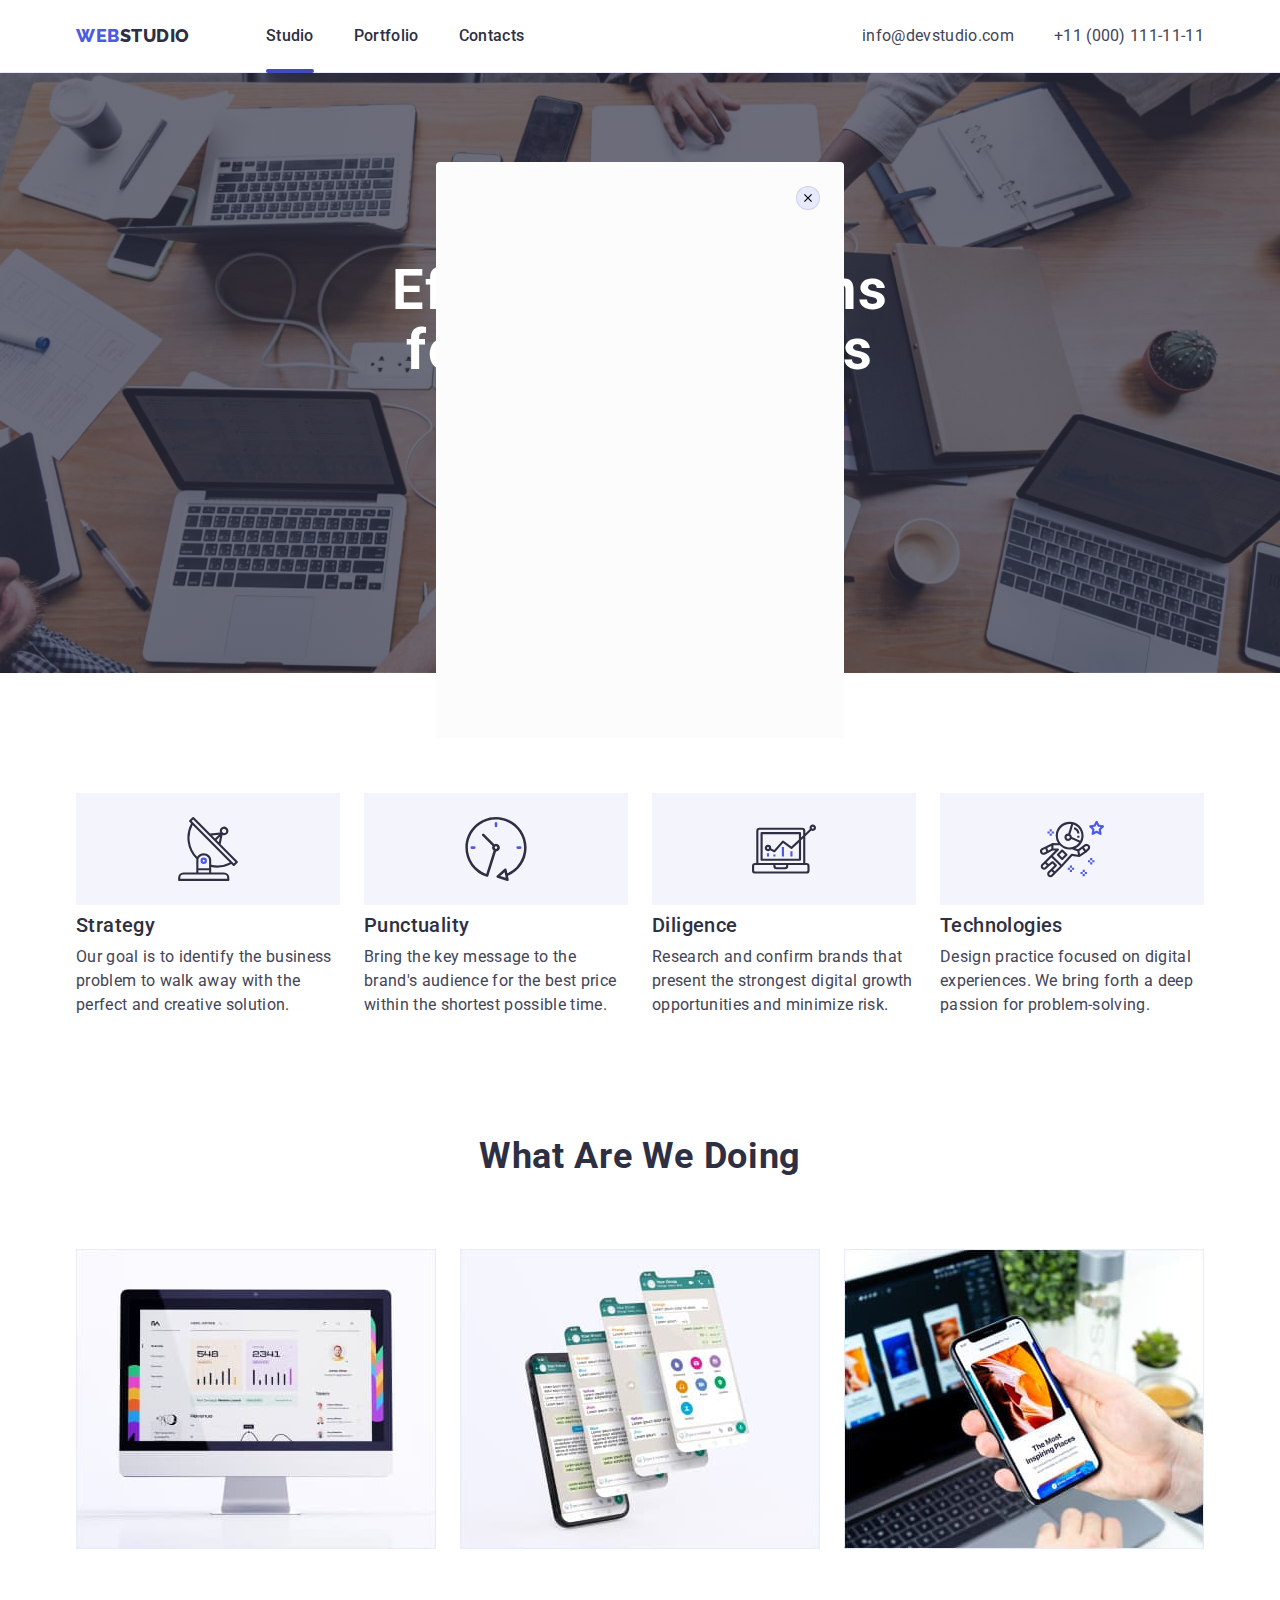
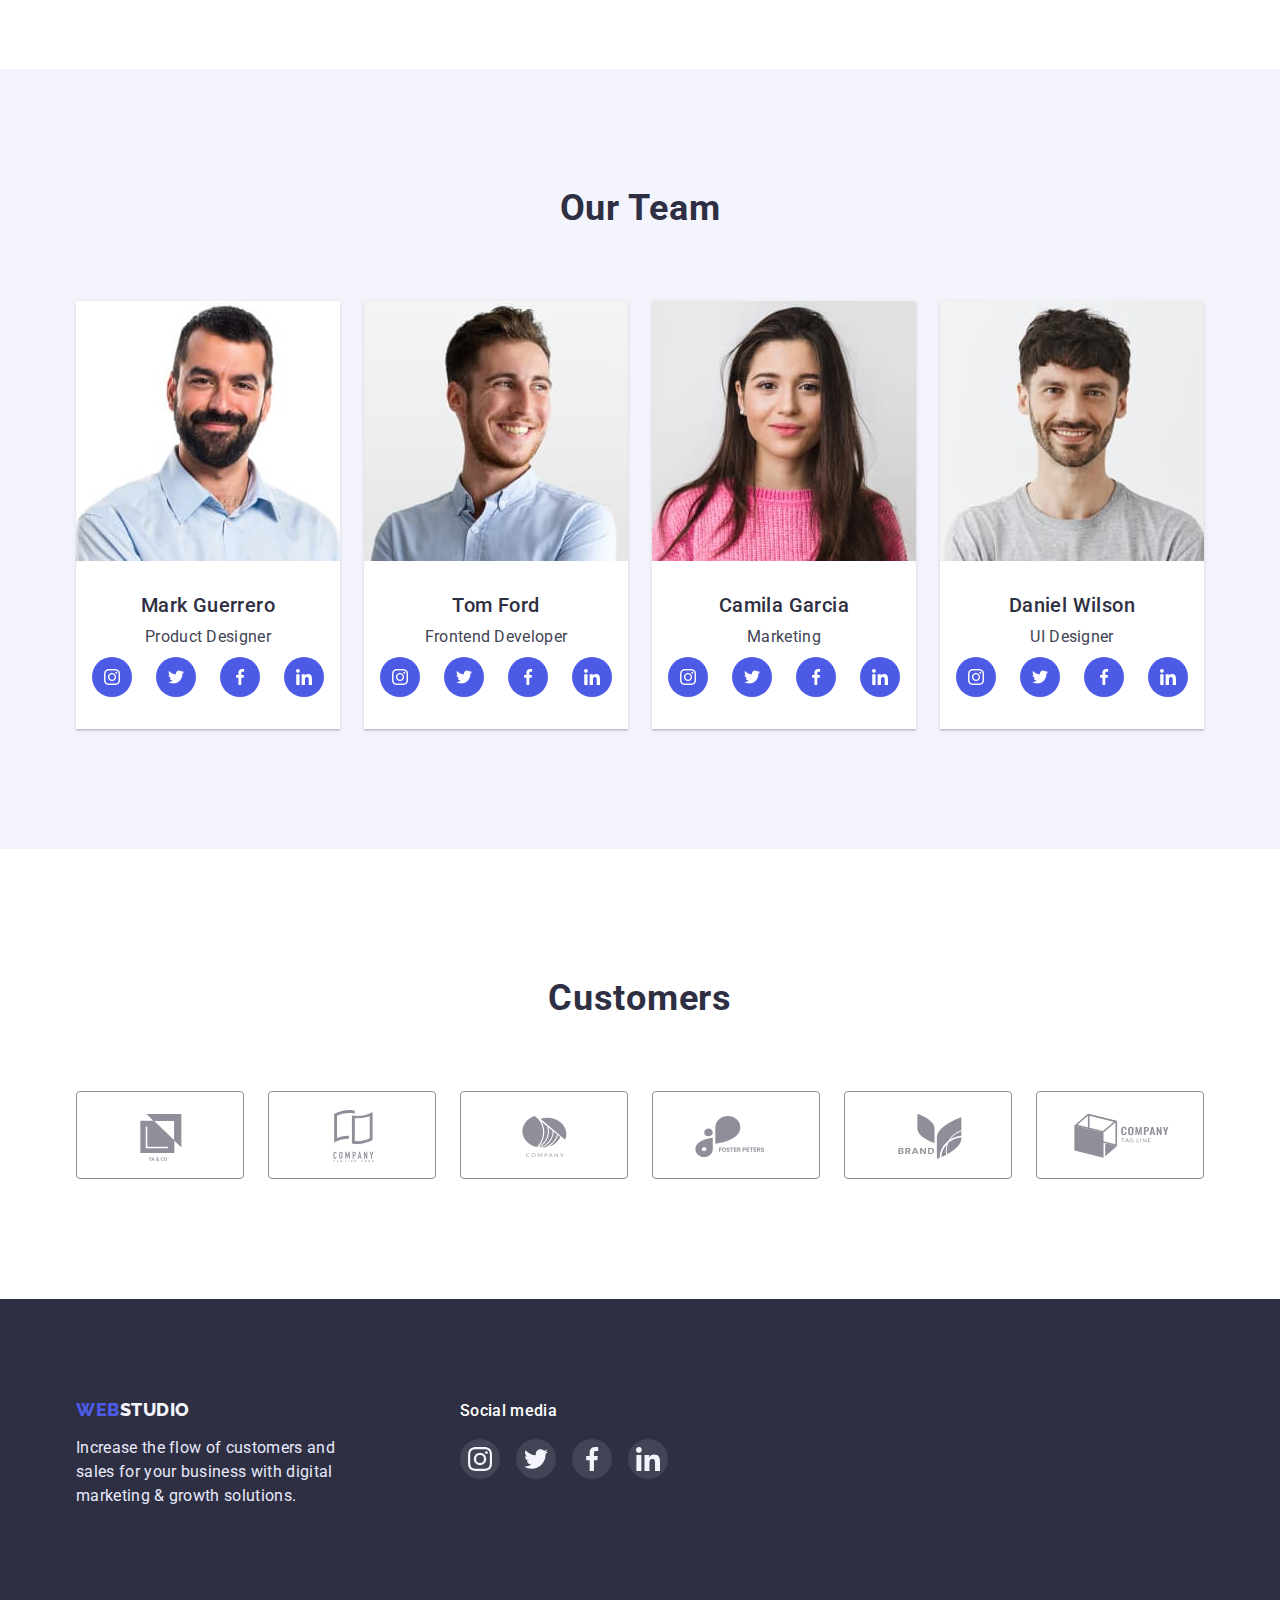
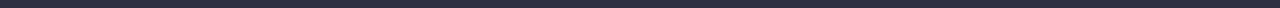
==== index.html @ 7c92a8bc "prueba" ====
<!DOCTYPE html>
<html lang="en">
  <head>
    <meta charset="UTF-8" />
    <meta http-equiv="X-UA-Compatible" content="IE=edge" />
    <meta name="viewport" content="width=device-width, initial-scale=1.0" />
    <title>Web Studio</title>
    <link rel="preconnect" href="https://fonts.googleapis.com" />
    <link rel="preconnect" href="https://fonts.gstatic.com" crossorigin />
    <link
      href="https://fonts.googleapis.com/css2?family=Raleway:wght@800&family=Roboto:wght@400;500;700;900&display=swap"
      rel="stylesheet"
    />
    <link
      rel="stylesheet"
      href="https://cdn.jsdelivr.net/npm/modern-normalize@1.1.0/modern-normalize.min.css"
    />
    <link rel="stylesheet" href="./css/styles.css" />
  </head>
  <body>
    <!--  HEADER -->
    <header class="page-header">
      <div class="container page-header-container">
        <nav class="navigation">
          <a class="logo link" href="./index.html"
            >Web <span class="accent-logo-header">Studio</span>
          </a>
          <ul class="header-list list">
            <li class="header-item">
              <a class="header-link linea-header link" href="./index.html"
                >Studio</a
              >
            </li>
            <li class="header-item">
              <a class="header-link link" href="./portfolio.html">Portfolio</a>
            </li>
            <li class="header-item">
              <a class="header-link link" href="">Contacts</a>
            </li>
          </ul>
        </nav>
        <address class="contacts contact-nav">
          <ul class="header-list list">
            <li>
              <a
                class="contact-phone-number link"
                href="mailto:info@devstudio.com"
                >info@devstudio.com</a
              >
            </li>
            <li>
              <a class="contact-phone-number link" href="tel:+110001111111"
                >+11 (000) 111-11-11</a
              >
            </li>
          </ul>
        </address>
      </div>
    </header>
    <!-- HEDER -->
    <main>
      <!-- SECTION - 1 -->
      <section class="section-hero">
        <div class="container hero-container">
          <h1 class="hero-title">Effective Solutions for Your Business</h1>
          <button data-modal-open class="btn" type="button">
            Order Service
          </button>
        </div>
      </section>
      <!-- SECTION - 1 -->
      <!-- SECTION - 2 -->
      <section class="section-preference">
        <div class="container">
          <h2 class="section-headings" hidden>Work</h2>
          <ul class="list preference-list">
            <li class="preference-cards">
              <a class="preference-icon" href>
                <svg class="preference-list-icon" width="64" height="64">
                  <use href="./images/sprite_svg.svg#icon-antenna"></use>
                </svg>
              </a>
              <h3 class="section-subheadings">Strategy</h3>
              <p class="section-description">
                Our goal is to identify the business problem to walk away with
                the perfect and creative solution.
              </p>
            </li>
            <li class="preference-cards">
              <a class="preference-icon" href>
                <svg class="preference-list-icon" width="64" height="64">
                  <use href="./images/sprite_svg.svg#icon-clock"></use>
                </svg>
              </a>
              <h3 class="section-subheadings">Punctuality</h3>
              <p class="section-description">
                Bring the key message to the brand's audience for the best price
                within the shortest possible time.
              </p>
            </li>
            <li class="preference-cards">
              <a class="preference-icon" href>
                <svg class="preference-list-icon" width="64" height="64">
                  <use href="./images/sprite_svg.svg#icon-diagram"></use>
                </svg>
              </a>
              <h3 class="section-subheadings">Diligence</h3>
              <p class="section-description">
                Research and confirm brands that present the strongest digital
                growth opportunities and minimize risk.
              </p>
            </li>
            <li class="preference-cards">
              <a class="preference-icon" href>
                <svg class="preference-list-icon" width="64" height="64">
                  <use href="./images/sprite_svg.svg#icon-astronaut"></use>
                </svg>
              </a>
              <h3 class="section-subheadings">Technologies</h3>
              <p class="section-description">
                Design practice focused on digital experiences. We bring forth a
                deep passion for problem-solving.
              </p>
            </li>
          </ul>
        </div>
      </section>
      <!-- SECTION - 2 -->
      <!-- SECTION - 3 -->
      <section class="section-doing container-processing">
        <div class="container">
          <h2 class="section-headings">What are we doing</h2>
          <ul class="list processing-list">
            <li class="processing-cards">
              <img
                style="border: 1px black"
                src="./images/our_work/img-1.jpg"
                alt="Revenue"
                width="360"
                height="300"
              />
            </li>
            <li class="processing-cards">
              <img
                style="border: 1px black"
                src="./images/our_work/img-2.jpg"
                alt="Communication"
                width="360"
                height="300"
              />
            </li>
            <li class="processing-cards">
              <img
                style="border: 1px black"
                src="./images/our_work/img-3.jpg"
                alt="The Most Inspiring Places"
                width="360"
                height="300"
              />
            </li>
          </ul>
        </div>
      </section>
      <!-- SECTION - 3 -->
      <!-- SECTION - 4 -->
      <section class="section-team">
        <div class="container container-team">
          <h2 class="section-headings">Our Team</h2>
          <ul class="list team-list">
            <li class="team-cards">
              <img
                style="border: 1px black"
                src="./images/our_team/img.jpg"
                alt="Mark Guerrero"
                width="264"
                height="260"
              />
              <div class="team-content">
                <h3 class="section-subheadings">Mark Guerrero</h3>
                <p class="section-description">Product Designer</p>
                <ul class="social-list list">
                  <li class="social-list-item">
                    <a href="" class="social-list-link">
                      <svg class="social-list-icon" width="16" height="16">
                        <use
                          href="./images/sprite_svg.svg#icon-instagram"
                        ></use>
                      </svg>
                    </a>
                  </li>
                  <li class="social-list-item">
                    <a href="" class="social-list-link">
                      <svg class="social-list-icon" width="16" height="16">
                        <use href="./images/sprite_svg.svg#icon-twitter"></use>
                      </svg>
                    </a>
                  </li>
                  <li class="social-list-item">
                    <a href="" class="social-list-link">
                      <svg class="social-list-icon" width="16" height="16">
                        <use href="./images/sprite_svg.svg#icon-facebook"></use>
                      </svg>
                    </a>
                  </li>
                  <li class="social-list-item">
                    <a href="" class="social-list-link">
                      <svg class="social-list-icon" width="16" height="16">
                        <use href="./images/sprite_svg.svg#icon-linkedin"></use>
                      </svg>
                    </a>
                  </li>
                </ul>
              </div>
            </li>
            <li class="team-cards">
              <img
                style="border: 1px black"
                src="./images/our_team/img(1).jpg"
                alt="Tom Ford"
                width="264"
                height="260"
              />
              <div class="team-content">
                <h3 class="section-subheadings">Tom Ford</h3>
                <p class="section-description">Frontend Developer</p>
                <ul class="social-list list">
                  <li class="social-list-item">
                    <a href="" class="social-list-link">
                      <svg class="social-list-icon" width="16" height="16">
                        <use
                          href="./images/sprite_svg.svg#icon-instagram"
                        ></use>
                      </svg>
                    </a>
                  </li>
                  <li class="social-list-item">
                    <a href="" class="social-list-link">
                      <svg class="social-list-icon" width="16" height="16">
                        <use href="./images/sprite_svg.svg#icon-twitter"></use>
                      </svg>
                    </a>
                  </li>
                  <li class="social-list-item">
                    <a href="" class="social-list-link">
                      <svg class="social-list-icon" width="16" height="16">
                        <use href="./images/sprite_svg.svg#icon-facebook"></use>
                      </svg>
                    </a>
                  </li>
                  <li class="social-list-item">
                    <a href="" class="social-list-link">
                      <svg class="social-list-icon" width="16" height="16">
                        <use href="./images/sprite_svg.svg#icon-linkedin"></use>
                      </svg>
                    </a>
                  </li>
                </ul>
              </div>
            </li>
            <li class="team-cards">
              <img
                style="border: 1px black"
                src="./images/our_team/img(2).jpg"
                alt="Camila Garcia"
                width="264"
                height="260"
              />
              <div class="team-content">
                <h3 class="section-subheadings">Camila Garcia</h3>
                <p class="section-description">Marketing</p>
                <ul class="social-list list">
                  <li class="social-list-item">
                    <a href="" class="social-list-link">
                      <svg class="social-list-icon" width="16" height="16">
                        <use
                          href="./images/sprite_svg.svg#icon-instagram"
                        ></use>
                      </svg>
                    </a>
                  </li>
                  <li class="social-list-item">
                    <a href="" class="social-list-link">
                      <svg class="social-list-icon" width="16" height="16">
                        <use href="./images/sprite_svg.svg#icon-twitter"></use>
                      </svg>
                    </a>
                  </li>
                  <li class="social-list-item">
                    <a href="" class="social-list-link">
                      <svg class="social-list-icon" width="16" height="16">
                        <use href="./images/sprite_svg.svg#icon-facebook"></use>
                      </svg>
                    </a>
                  </li>
                  <li class="social-list-item">
                    <a href="" class="social-list-link">
                      <svg class="social-list-icon" width="16" height="16">
                        <use href="./images/sprite_svg.svg#icon-linkedin"></use>
                      </svg>
                    </a>
                  </li>
                </ul>
              </div>
            </li>
            <li class="team-cards">
              <img
                style="border: 1px black"
                src="./images/our_team/img(3).jpg"
                alt="Daniel Wilson"
                width="264"
                height="260"
              />
              <div class="team-content">
                <h3 class="section-subheadings">Daniel Wilson</h3>
                <p class="section-description">UI Designer</p>
                <ul class="social-list list">
                  <li class="social-list-item">
                    <a href="" class="social-list-link">
                      <svg class="social-list-icon" width="16" height="16">
                        <use
                          href="./images/sprite_svg.svg#icon-instagram"
                        ></use>
                      </svg>
                    </a>
                  </li>
                  <li class="social-list-item">
                    <a href="" class="social-list-link">
                      <svg class="social-list-icon" width="16" height="16">
                        <use href="./images/sprite_svg.svg#icon-twitter"></use>
                      </svg>
                    </a>
                  </li>
                  <li class="social-list-item">
                    <a href="" class="social-list-link">
                      <svg class="social-list-icon" width="16" height="16">
                        <use href="./images/sprite_svg.svg#icon-facebook"></use>
                      </svg>
                    </a>
                  </li>
                  <li class="social-list-item">
                    <a href="" class="social-list-link">
                      <svg class="social-list-icon" width="16" height="16">
                        <use href="./images/sprite_svg.svg#icon-linkedin"></use>
                      </svg>
                    </a>
                  </li>
                </ul>
              </div>
            </li>
          </ul>
        </div>
      </section>
      <!-- SECTION - 4 -->
      <!-- SECTION - 5 -->
      <section class="section-customers">
        <div class="container">
          <h2 class="section-headings">Customers</h2>
          <ul class="customers-list list">
            <li class="customers-item">
              <a href="" class="customers-link link">
                <svg class="customers-list-icon" width="104" height="56">
                  <use href="./images/sprite_svg.svg#icon-company_1"></use>
                </svg>
              </a>
            </li>
            <li class="customers-item">
              <a href="" class="customers-link link">
                <svg class="customers-list-icon" width="104" height="56">
                  <use href="./images/sprite_svg.svg#icon-company_2"></use>
                </svg>
              </a>
            </li>
            <li class="customers-item">
              <a href="" class="customers-link link">
                <svg class="customers-list-icon" width="104" height="56">
                  <use href="./images/sprite_svg.svg#icon-company_3"></use>
                </svg>
              </a>
            </li>
            <li class="customers-item">
              <a href="" class="customers-link link">
                <svg class="customers-list-icon" width="104" height="56">
                  <use href="./images/sprite_svg.svg#icon-company_4"></use>
                </svg>
              </a>
            </li>
            <li class="customers-item">
              <a href="" class="customers-link link">
                <svg class="customers-list-icon" width="104" height="56">
                  <use href="./images/sprite_svg.svg#icon-company_5"></use>
                </svg>
              </a>
            </li>
            <li class="customers-item">
              <a href="" class="customers-link link">
                <svg class="customers-list-icon" width="104" height="56">
                  <use href="./images/sprite_svg.svg#icon-company_6"></use>
                </svg>
              </a>
            </li>
          </ul>
        </div>
      </section>
      <!-- /SECTION - 5 -->
    </main>
    <!-- FOOTER -->
    <footer class="footer-page">
      <div class="container footer-container">
        <div class="footer">
          <a class="logo-footer logo link" href="./index.html"
            >Web <span class="accent-logo-footer">Studio</span>
          </a>
          <p class="footer-description">
            Increase the flow of customers and sales for your business with
            digital marketing & growth solutions.
          </p>
        </div>
        <section class="social-footer">
          <h3 class="social-media-heading">Social media</h3>
          <ul class="media-list list">
            <li class="media-list-item">
              <a href="" class="media-list-link">
                <svg class="media-list-icon" width="24" height="24">
                  <use href="./images/sprite_svg.svg#icon-instagram"></use>
                </svg>
              </a>
            </li>
            <li class="media-list-item">
              <a href="" class="media-list-link">
                <svg class="media-list-icon" width="24" height="24">
                  <use href="./images/sprite_svg.svg#icon-twitter"></use>
                </svg>
              </a>
            </li>
            <li class="media-list-item">
              <a href="" class="media-list-link">
                <svg class="media-list-icon" width="24" height="24">
                  <use href="./images/sprite_svg.svg#icon-facebook"></use>
                </svg>
              </a>
            </li>
            <li class="media-list-item">
              <a href="" class="media-list-link">
                <svg class="media-list-icon" width="24" height="24">
                  <use href="./images/sprite_svg.svg#icon-linkedin"></use>
                </svg>
              </a>
            </li>
          </ul>
        </section>
      </div>
    </footer>
    <!-- FOOTER -->

    <div class="backdrop" data-modal>
      <div class="modal">
        <button class="modal-close-btn" data-modal-close type="button">
          <svg class="modal-btn" width="8" height="8">
            <use href="./images/sprite_svg.svg#icon-close-black"></use>
          </svg>
        </button>
      </div>
    </div>

    <script src="./js/modal.js"></script>
  </body>
</html>
---- css/styles.css ----
:root {
  --primary-font: "Roboto", sans-serif;
  --secondary-font: "Raleway", sans-serif;
}

h1,
h2,
h3,
h4,
p {
  margin: 0;
}

ul,
ol {
  margin: 0;
  padding-left: 0;
}

img {
  display: block;
}

button {
  cursor: pointer;
}

address {
  font-style: normal;
}

.container {
  width: 1158px;
  margin: 0 auto;
  padding-left: 15px;
  padding-right: 15px;
  /* outline: 2px solid red; */
}

.list {
  list-style: none;
}

.link {
  text-decoration: none;
}

body {
  font-family: var(--primary-font);
  color: #434455;
  max-width: 1440px;
  margin: 0 auto;
}

/* ==========--------HEADER================== */

.page-header-container {
  display: flex;
  align-items: center;
}

.page-header {
  padding-bottom: 24px;
  padding-top: 24px;
  border-bottom: 1px solid #e7e9fc;
}

.navigation {
  display: flex;
  align-items: center;
  margin-right: auto;
}

.contact-nav {
  display: flex;
  align-items: center;
  justify-content: space-between;
}

.header-list {
  display: flex;
  align-items: center;
  gap: 40px;
}

.header-link {
  font-weight: 500;
  font-size: 16px;
  line-height: 1.5;
  letter-spacing: 0.02em;
  color: #2e2f42;
  transition: color 250ms cubic-bezier(0.4, 0, 0.2, 1);
}

.header-link:hover,
.header-link:focus {
  color: #404bbf;
}

.linea-header {
  position: relative;
}

.linea-header::after {
  content: "";
  bottom: -28px;
  height: 4px;
  background: #404bbf;
  border-radius: 2px;
  display: block;
  position: absolute;
  width: 100%;
}

.logo {
  font-family: var(--secondary-font);
  font-weight: 800;
  font-size: 18px;
  line-height: 1.17;
  align-items: center;
  letter-spacing: 0.03em;
  text-transform: uppercase;
  color: #4d5ae5;
  margin-right: 76px;
  display: flex;
  transition: color 250ms cubic-bezier(0.4, 0, 0.2, 1);
}
.logo:hover,
.logo:focus {
  color: #404bbf;
}

.accent-logo-header {
  color: #2e2f42;
}

.contacts {
  font-style: normal;
}

.contact-phone-number {
  font-family: var(--primary-font);
  font-weight: 400;
  font-size: 16px;
  line-height: 1.5;
  letter-spacing: 0.02em;
  color: #434455;

  transition: color 250ms cubic-bezier(0.4, 0, 0.2, 1);
}

.contact-phone-number:hover,
.contact-phone-number:focus {
  color: #404bbf;
}

/* ====================== /HEADER =====================*/

/* =================SECTION 1================== */

.btn {
  min-width: 169px;
  height: 56px;
  box-shadow: 0px 4px 4px rgba(0, 0, 0, 0.15);
  border-radius: 4px;
  font-family: var(--primary-font);
  background-color: #4d5ae5;
  color: #ffffff;
  margin: 0% auto;
  display: block;
  font-weight: 500;
  font-size: 16px;
  line-height: 1.5;
  letter-spacing: 0.04em;
  border: transparent;

  transition: background-color 250ms cubic-bezier(0.4, 0, 0.2, 1);
}
.btn:hover,
.btn:focus {
  background-color: #404bbf;
  color: #ffffff;
}

.hero-title {
  font-family: var(--primary-font);
  font-weight: 700;
  font-size: 56px;
  line-height: 1.07;
  text-align: center;
  letter-spacing: 0.02em;
  color: #ffffff;
  width: 496px;
  margin: 0% auto 48px;
}

.section-hero {
  max-width: 1440px;
  margin: 0 auto;
  padding-top: 188px;
  padding-bottom: 188px;
  background-position: center;
  background-repeat: no-repeat;
  background-image: linear-gradient(
      rgba(46, 47, 66, 0.7),
      rgba(46, 47, 66, 0.7)
    ),
    url("../images/hero/hero_backgroud.jpg");
  background-size: cover;
  background-color: rgba(46, 47, 66, 0.7);
}

/* ================= / SECTION 1================== */

/* ======================SECTION 2 ====================== */

.preference-list {
  display: flex;
  align-items: center;
  gap: 24px;
  justify-content: space-between;
}

.section-preference {
  padding-top: 120px;
  padding-bottom: 120px;
  display: flex;
  align-items: center;
}

.preference-icon {
  margin-bottom: 8px;
  display: flex;
  align-items: center;
  justify-content: center;
  background-color: #f4f4fd;
  width: 264px;
  height: 112px;
}

/* =====================/ SECTION 2====================== */

/* ======================SECTION 3 ====================== */

.processing-list {
  display: flex;
  flex-wrap: wrap;
  gap: 24px;
}
.processing-cards {
  flex-basis: calc(100-48) / 3;
}

.section-doing {
  padding-bottom: 120px;
}
/* ======================/ SECTION 3 ====================== */

/* =====================SECTION 4===================== */

.team-list {
  display: flex;
  flex-wrap: wrap;
  gap: 24px;
}

.team-cards {
  flex-basis: calc(100-72) / 4;
  background-color: #ffffff;
  box-shadow: 0px 1px 6px rgba(46, 47, 66, 0.08),
    0px 1px 1px rgba(46, 47, 66, 0.16), 0px 2px 1px rgba(46, 47, 66, 0.08);
}

.team-content {
  padding-top: 32px;
  text-align: center;
  padding-bottom: 32px;
}

.section-team {
  padding-top: 120px;
  padding-bottom: 120px;
  background-color: #f4f4fd;
}

.social-list {
  display: flex;
  justify-content: center;
  gap: 24px;
  margin-top: 8px;
}

.social-list-item {
  width: 40px;
  height: 40px;
  background-color: #4d5ae5;
  border-radius: 50%;
  display: flex;
  justify-content: center;
  align-items: center;
}

.social-list-link {
  width: 100%;
  height: 100%;
  display: flex;
  border-radius: 50%;
  justify-content: center;
  align-items: center;
  fill: #ffffff;

  transition: background-color 250ms cubic-bezier(0.4, 0, 0.2, 1);
}

.social-list-item :hover,
.social-list-item :hover {
  background-color: #404bbf;
}

/* =====================/ SECTION 4===================== */

/* =====================SECTION 5===================== */

.section-customers {
  padding-top: 130px;
  padding-bottom: 120px;
}

.customers-list {
  display: flex;
  align-items: center;
  justify-content: center;
  gap: 24px;
  border-color: transparent;
}

.customers-item {
  width: 168px;
  height: 88px;
}

.customers-link {
  width: 100%;
  height: 100%;
  display: flex;
  align-items: center;
  justify-content: center;
  border-radius: 4px;
  border: 1px solid #8e8f99;
  border-color: #8e8f99;

  transition: border-color 250ms cubic-bezier(0.4, 0, 0.2, 1);
}

.customers-list :hover,
.customers-list :focus {
  border-color: #404bbf;
}

.customers-list-icon {
  fill: #8e8f99;
  transition: fill 250ms cubic-bezier(0.4, 0, 0.2, 1);
}

.customers-list :hover > .customers-list-icon,
.customers-list :focus > .customers-list-icon {
  border-color: #404bbf;
  fill: #404bbf;
}

/* =====================/SECTION 5===================== */

/* ================= COMPONENTS================= */
.section-headings {
  font-family: var(--primary-font);
  font-weight: 700;
  font-size: 36px;
  line-height: 1.11;
  letter-spacing: 0.02em;
  text-align: center;
  text-transform: capitalize;
  color: #2e2f42;
  margin-bottom: 72px;
}
.section-subheadings {
  font-family: var(--primary-font);
  font-weight: 500;
  font-size: 20px;
  line-height: 1.2;
  letter-spacing: 0.02em;
  color: #2e2f42;
  margin-bottom: 8px;
}
.section-description {
  font-family: var(--primary-font);
  font-weight: 400;
  font-size: 16px;
  line-height: 1.5;
  letter-spacing: 0.02em;
  color: #434455;
}
/* ================= /COMPONENTS================= */

/* ======================FOOTER==================== */
.footer-page {
  max-width: 1440px;
  margin: 0 auto;
  background-color: #2e2f42;
  font-family: var(--primary-font);
  font-weight: 400;
  font-size: 16px;
  line-height: 1.5;
  letter-spacing: 0.02em;
  color: #e7e9fc;
  padding-bottom: 100px;
  padding-top: 100px;
  display: flex;
  align-items: center;
}

.accent-logo-footer {
  color: #f4f4fd;
  width: 264px;
}

.footer-container {
  display: flex;
}
.logo-footer {
  max-width: 115px;
}
.footer-description {
  margin-top: 16px;
  max-width: 264px;
}

.social-media-heading {
  font-family: var(--primary-font);
  font-style: normal;
  font-weight: 500;
  font-size: 16px;
  line-height: 1.5;
  letter-spacing: 0.02em;
  color: #ffffff;
  margin-bottom: 16px;
}

.media-list {
  display: flex;
  align-items: center;
  justify-content: space-between;
  gap: 16px;
}

.media-list-item {
  width: 40px;
  height: 40px;
  border-radius: 50%;
  display: flex;
  align-items: center;
  justify-content: center;
  background-color: rgba(255, 255, 255, 0.1);
}

.social-footer {
  margin-left: 120px;
}

.media-list-item :hover,
.media-list-item :focus {
  background-color: #31d0aa;
}

.media-list-link {
  display: flex;
  align-items: center;
  justify-content: center;
  width: 100%;
  height: 100%;
  border-radius: 50%;

  transition: background-color 250ms cubic-bezier(0.4, 0, 0.2, 1);
}

.media-list-icon {
  fill: #f4f4fd;
}

/* ======================/ FOOTER ==================== */

/* ============================PAGE 2================= */

.navigation-page {
  padding-bottom: 120px;
  padding-top: 96px;
}

.navigation-list :hover,
.navigation-list :focus {
  box-shadow: 0px 3px 1px rgba(0, 0, 0, 0.1), 0px 2px 1px rgba(0, 0, 0, 0.08),
    0px 2px 2px rgba(0, 0, 0, 0.12);
}
.border-color {
  border-bottom: 1px solid #e7e9fc;
}

.content-list-1 :hover > .content-description {
  box-shadow: 0px 1px 6px rgba(46, 47, 66, 0.08),
    0px 1px 1px rgba(46, 47, 66, 0.16), 0px 2px 1px rgba(46, 47, 66, 0.08);
}

.content-list-1 :hover .portfolio-top-text,
.content-list-1 :focus .portfolio-top-text {
  transform: translate(0);
}

.content-list-2 :hover > .content-description {
  box-shadow: 0px 1px 6px rgba(46, 47, 66, 0.08),
    0px 1px 1px rgba(46, 47, 66, 0.16), 0px 2px 1px rgba(46, 47, 66, 0.08);
}

.content-list-2 :hover .portfolio-top-text,
.content-list-2 :focus .portfolio-top-text {
  transform: translate(0);
}

.content-list-3 :hover > .content-description {
  box-shadow: 0px 1px 6px rgba(46, 47, 66, 0.08),
    0px 1px 1px rgba(46, 47, 66, 0.16), 0px 2px 1px rgba(46, 47, 66, 0.08);
}

.content-list-3 :hover .portfolio-top-text,
.content-list-3 :focus .portfolio-top-text {
  transform: translate(0);
}

.navigation-list {
  display: flex;
  flex-wrap: wrap;
  justify-content: center;
  gap: 24px;
  margin-bottom: 72px;
  border-radius: 4px;
}

.content-list-1 {
  display: flex;
  justify-content: space-between;
  gap: 24px;
  flex-basis: calc(100%-48) / 3;
  margin-bottom: 48px;
}
.content-list-2 {
  display: flex;
  justify-content: space-between;
  gap: 24px;
  flex-basis: calc(100-48) / 3;
  margin-bottom: 48px;
}
.content-list-3 {
  display: flex;
  justify-content: space-between;
  gap: 24px;
  flex-basis: calc(100-48) / 3;
}

.content-description {
  padding-left: 16px;
  padding-top: 32px;
  padding-bottom: 32px;
  transition: box-shadow 250ms cubic-bezier(0.4, 0, 0.2, 1);
}

.cover-top-text {
  position: relative;
  overflow: hidden;
}

.portfolio-top-text {
  font-family: var(--primary-font);
  font-style: normal;
  font-weight: 400;
  font-size: 16px;
  line-height: 1.5;
  color: #f4f4fd;
  padding: 40px 32px 164px 32px;
  position: absolute;
  top: 0;
  background-color: #4d5ae5;
  height: 100%;
  transform: translateY(100%);
  transition: transform 250ms cubic-bezier(0.4, 0, 0.2, 1);
  overflow: auto;
}

/* =========================== /PAGE 2================= */

/* ===================BUTTONS PAGE 2=============== */
.btn-page {
  padding-top: 12px;
  padding-bottom: 12px;
  padding-left: 24px;
  padding-right: 24px;
  font-family: var(--primary-font);
  font-weight: 500;
  font-size: 16px;
  line-height: 1.5;
  letter-spacing: 0.04em;
  color: #4d5ae5;
  border: 1px solid #e7e9fc;
  border-radius: 4px;

  transition: background-color 250ms cubic-bezier(0.4, 0, 0.2, 1);
}

.btn-page:hover,
.btn-page:focus {
  color: #ffffff;
  background: #404bbf;
}
/* ===================BUTTONS PAGE 2=============== */

.backdrop {
  position: fixed;
  top: 0%;
  width: 100%;
  height: 100%;
  background-color: rgba (23, 26, 36, 0.432);
  transition: opacity 250ms linear, visibility 250ms linear;
}

.modal {
  width: 408px;
  min-height: 576px;
  background: #fcfcfc;
  border-radius: 4px;
  position: absolute;
  top: 50%;
  left: 50%;
  transform: translate(-50%, -50%) scale(1);
  transition: transform 250ms linear;
  padding: 24px;
}

.backdrop.is-hidden .modal {
  transform: translate(-50%, -50%) scale(0);
}

.modal-close-btn {
  display: flex;
  width: 24px;
  height: 24px;
  border-radius: 50%;
  background: #e7e9fc;
  border: 1px solid rgba(0, 0, 0, 0.1);
  align-items: center;
  justify-content: center;
  margin-left: auto;
}

.is-hidden {
  opacity: 0;
  visibility: hidden;
  pointer-events: none;
}
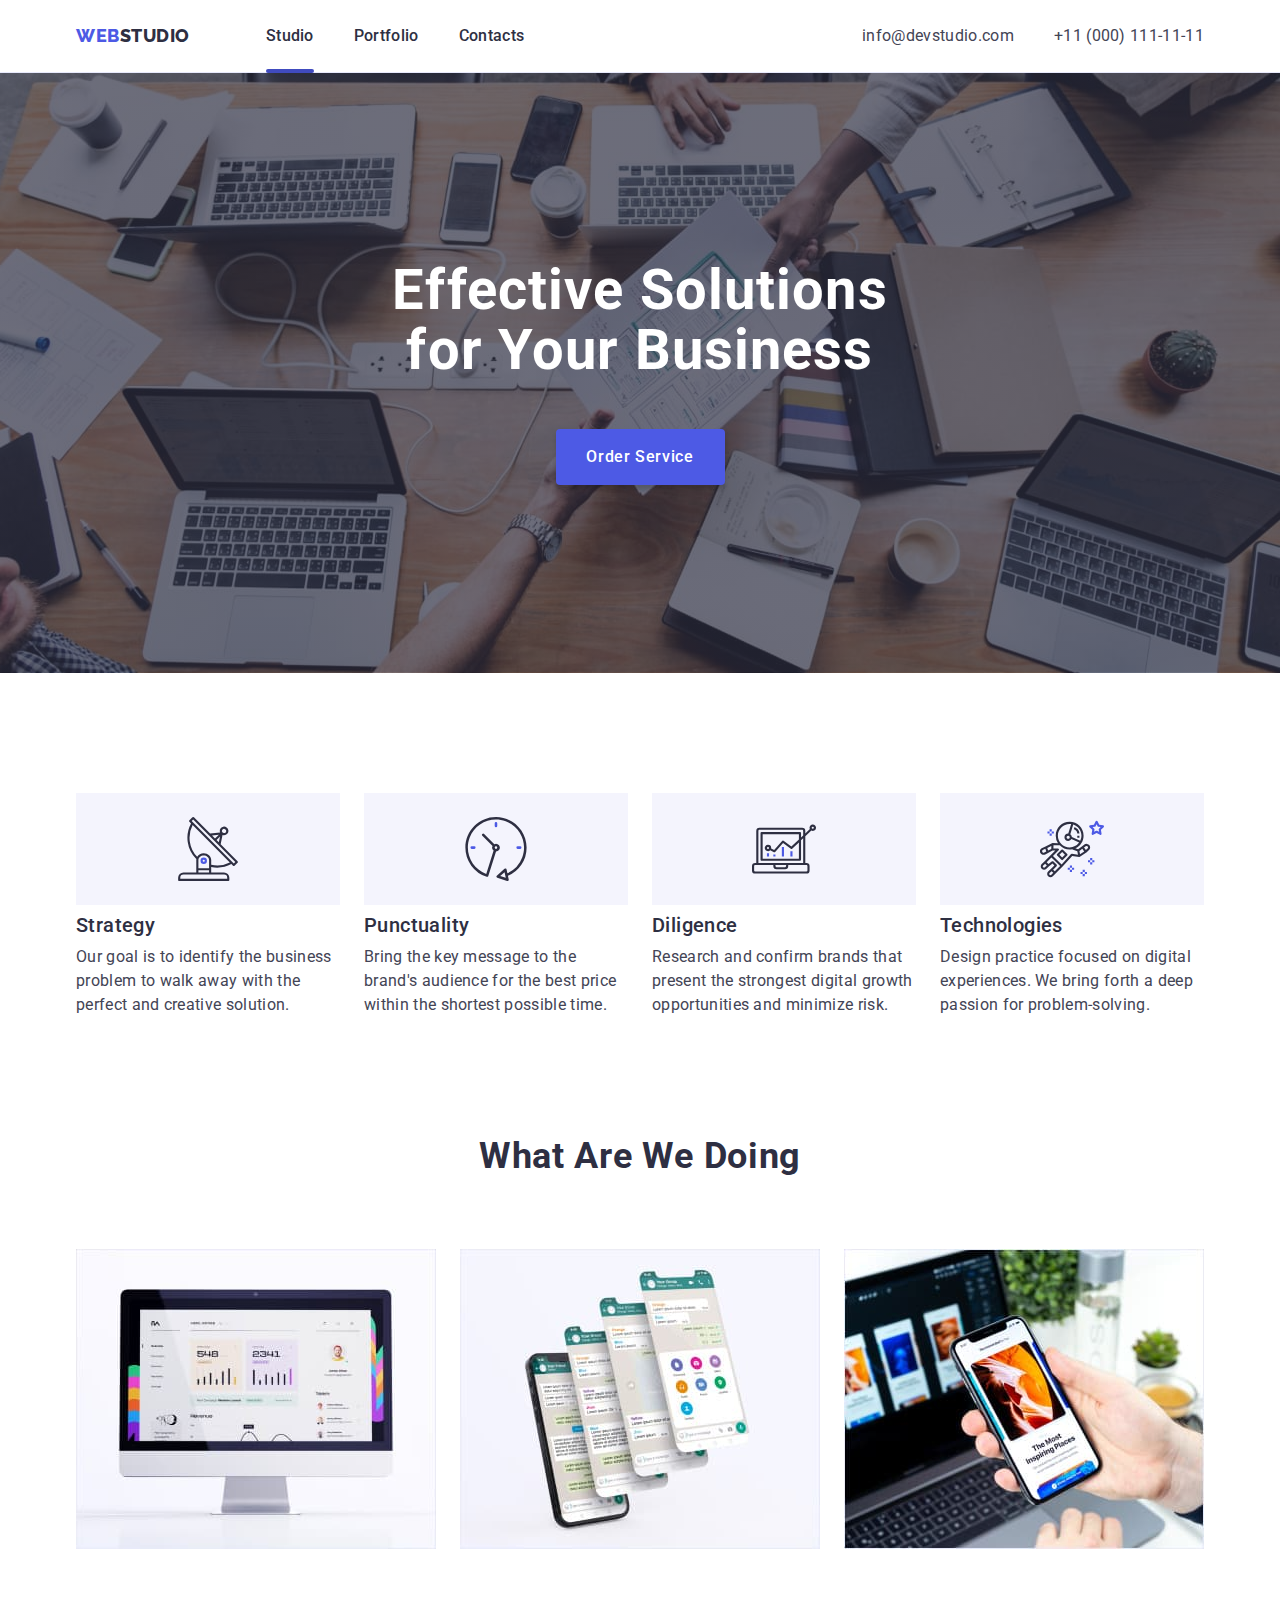
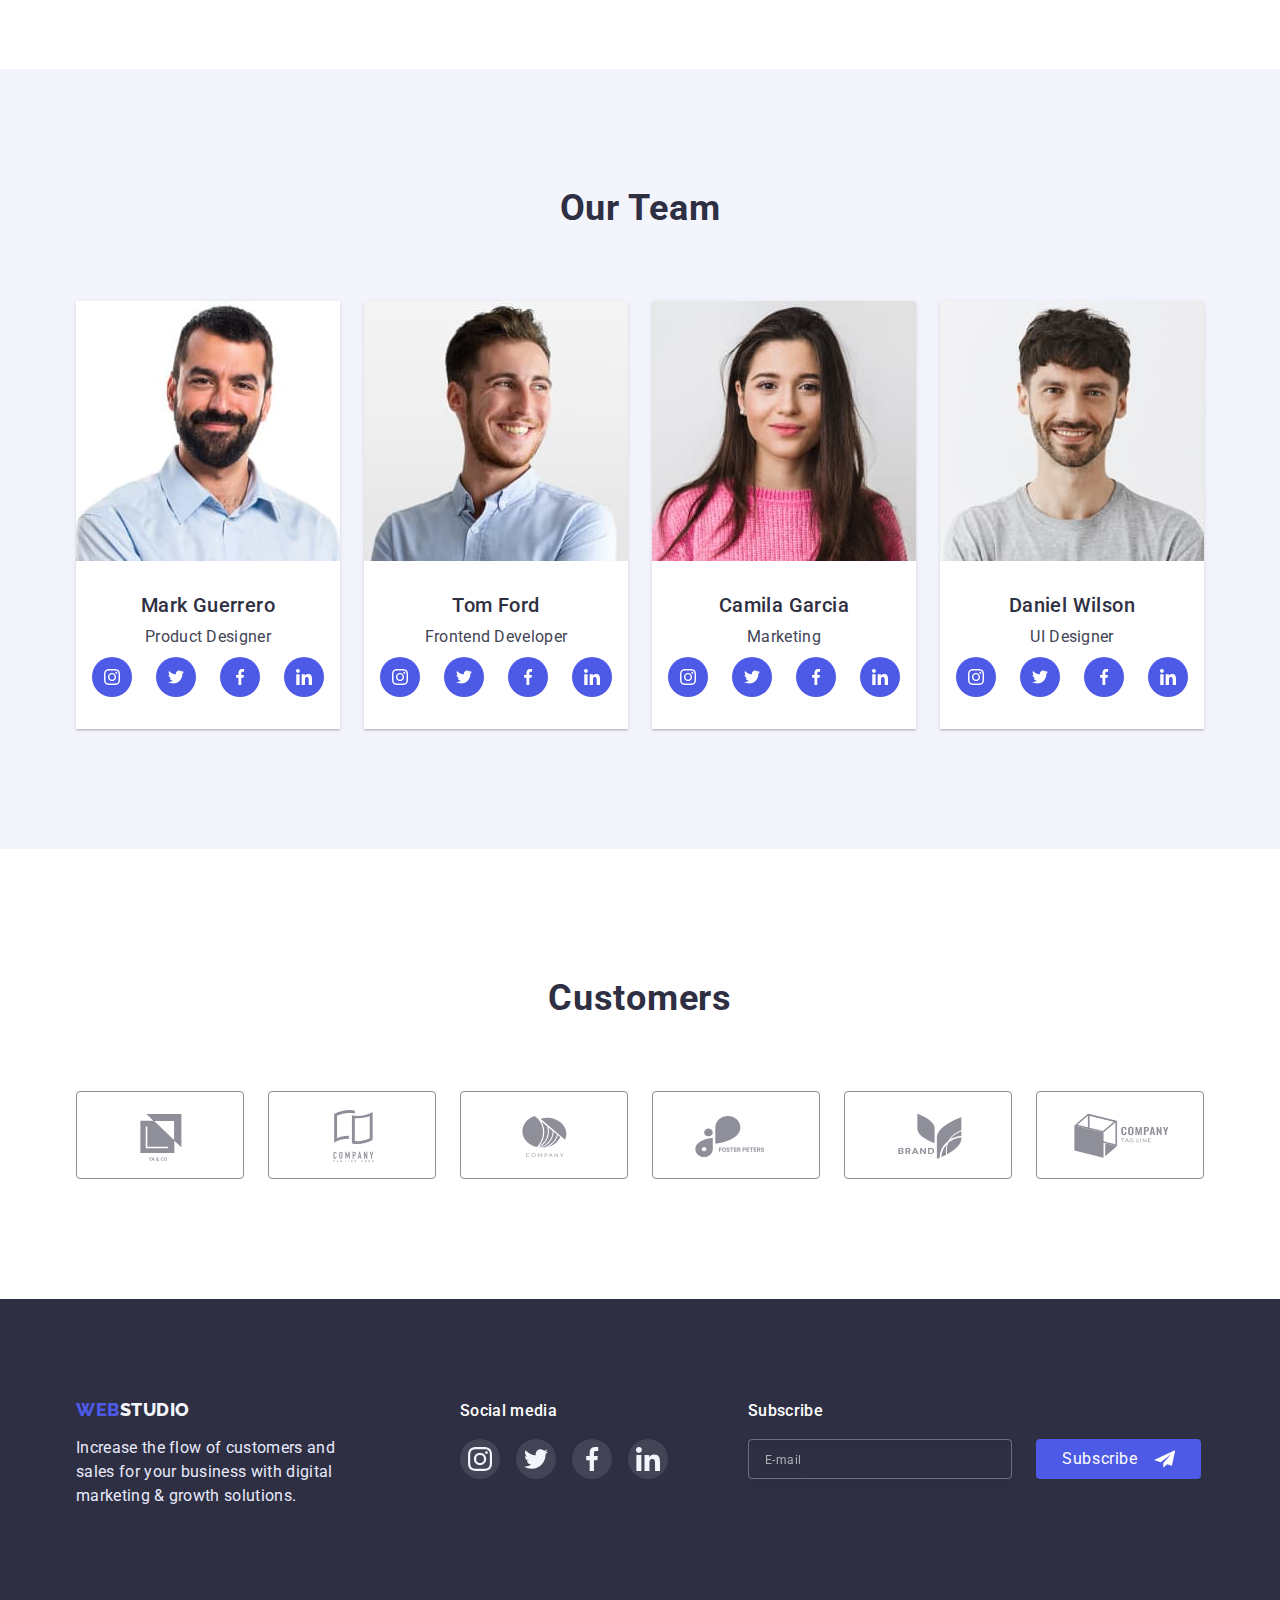
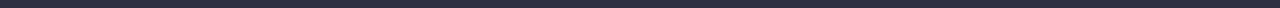
==== commit 6e9264c7: "prueba1" ====
--- a/index.html
+++ b/index.html
@@ -448,17 +448,116 @@
             </li>
           </ul>
         </section>
+        <div class="send-footer">
+          <p class="send-title">Subscribe</p>
+          <form class="send-form">
+            <div class="send-wrap">
+              <input
+                class="send-input"
+                type="email"
+                name="send-email"
+                placeholder="E-mail"
+                required
+              />
+              <button class="btn-footer" type="submit">
+                Subscribe
+                <svg class="send-icon" width="24" height="24">
+                  <use href="./images/sprite_svg.svg#icon-frame-footer"></use>
+                </svg>
+              </button>
+            </div>
+          </form>
+        </div>
       </div>
     </footer>
     <!-- FOOTER -->
 
-    <div class="backdrop" data-modal>
+    <div class="backdrop is-hidden" data-modal>
       <div class="modal">
-        <button class="modal-close-btn" data-modal-close type="button">
-          <svg class="modal-btn" width="8" height="8">
-            <use href="./images/sprite_svg.svg#icon-close-black"></use>
-          </svg>
-        </button>
+        <div class="modal-close">
+          <button class="modal-close-btn" data-modal-close type="button">
+            <svg class="modal-icon-close" width="8" height="8">
+              <use href="./images/sprite_svg.svg#icon-close-black"></use>
+            </svg>
+          </button>
+        </div>
+        <p class="modal-title">Leave your contacts and we will call you back</p>
+        <form class="modal-form">
+          <div class="modal-field">
+            <label for="user-name" class="input-text">Name</label>
+            <div class="input-wrap">
+              <input
+                class="modal-input"
+                type="text"
+                name="user-name"
+                id="user-name"
+              />
+              <svg class="modal-icon" width="18" height="18">
+                <use href="./images/sprite_svg.svg#icon-person-modal"></use>
+              </svg>
+            </div>
+          </div>
+
+          <div class="modal-field">
+            <label for="phone-name" class="input-text">Phone</label>
+            <div class="input-wrap">
+              <input
+                class="modal-input"
+                type="tel"
+                name="phone-name"
+                id="phone-name"
+                required
+              />
+              <svg class="modal-icon" width="18" height="24">
+                <use href="./images/sprite_svg.svg#icon-phone-modal"></use>
+              </svg>
+            </div>
+          </div>
+          <div class="modal-field">
+            <label for="email-name" class="input-text">Email</label>
+            <div class="input-wrap">
+              <input
+                class="modal-input"
+                type="email"
+                name="email-name"
+                id="email-name"
+                required
+              />
+              <svg class="modal-icon" width="18" height="24">
+                <use href="./images/sprite_svg.svg#icon-email-modal"></use>
+              </svg>
+            </div>
+          </div>
+          <div class="modal-field">
+            <label for="user-text" class="input-text">Comment </label>
+            <textarea
+              class="modal-textarea"
+              name="user-text"
+              id="user-text"
+              placeholder="Text input"
+              required
+            ></textarea>
+          </div>
+          <div class="modal-field">
+            <input
+              type="checkbox"
+              name="privacy"
+              id="privacy"
+              class="input-check visually-hidden"
+              value="tru"
+            />
+            <label for="privacy" class="check-text">
+              <span>
+                <svg class="check-icon" width="10" height="8">
+                  <use href="./images/sprite_svg.svg#icon-vector"></use>
+                </svg>
+              </span>
+              I accept the terms and conditions of the
+              <a href="">Privacy Policy</a>
+            </label>
+          </div>
+          <button class="modal-btn" type="submit">Send</button>
+        </form>
       </div>
     </div>
 
--- a/css/styles.css
+++ b/css/styles.css
@@ -27,6 +27,19 @@
 
 address {
   font-style: normal;
+}
+
+.visually-hidden {
+  position: absolute;
+  width: 1px;
+  height: 1px;
+  margin: -1px;
+  border: 0;
+  padding: 0;
+  white-space: nowrap;
+  clip-path: inset(100%);
+  clip: rect(0 0 0 0);
+  overflow: hidden;
 }
 
 .container {
@@ -462,15 +475,15 @@
   background-color: rgba(255, 255, 255, 0.1);
 }
 
-.social-footer {
-  margin-left: 120px;
-}
-
 .media-list-item :hover,
 .media-list-item :focus {
   background-color: #31d0aa;
 }
 
+.social-footer {
+  margin-left: 120px;
+}
+
 .media-list-link {
   display: flex;
   align-items: center;
@@ -484,6 +497,68 @@
 
 .media-list-icon {
   fill: #f4f4fd;
+}
+
+.send-title {
+  font-family: var(--primary-font);
+  font-weight: 500;
+  font-size: 16px;
+  line-height: 1.5;
+  letter-spacing: 0.02em;
+  color: #ffffff;
+  margin-left: 80px;
+  margin-bottom: 16px;
+}
+
+.send-input {
+  margin-left: 80px;
+  width: 264px;
+  height: 40px;
+  background-color: transparent;
+  border: 1px solid rgba(255, 255, 255, 0.3);
+  filter: drop-shadow(0px 4px 4px rgba(0, 0, 0, 0.15));
+  border-radius: 4px;
+  padding-left: 16px;
+  outline: none;
+}
+
+.send-input::placeholder {
+  font-family: var(--primary-font);
+  font-style: normal;
+  padding-top: 8px;
+  padding-bottom: 8px;
+  font-size: 12px;
+  line-height: 2;
+  display: flex;
+  align-items: center;
+  letter-spacing: 0.04em;
+  color: rgba(255, 255, 255, 0.6);
+}
+.send-wrap {
+  display: flex;
+}
+
+.btn-footer {
+  display: flex;
+  font-family: var(--primary-font);
+  width: 165px;
+  height: 40px;
+  font-size: 16px;
+  line-height: 1.5;
+  text-align: center;
+  letter-spacing: 0.04em;
+  padding: 8px 24px;
+  color: #ffffff;
+  background: #4d5ae5;
+  border-radius: 4px;
+  border-color: transparent;
+  align-items: center;
+  justify-content: center;
+  margin-left: 24px;
+}
+.send-icon {
+  margin-left: 16px;
+  fill: #ffffff;
 }
 
 /* ======================/ FOOTER ==================== */
@@ -651,11 +726,18 @@
   width: 24px;
   height: 24px;
   border-radius: 50%;
-  background: #e7e9fc;
+  background-color: #e7e9fc;
   border: 1px solid rgba(0, 0, 0, 0.1);
   align-items: center;
   justify-content: center;
   margin-left: auto;
+  transition: background-color 250ms cubic-bezier(0.4, 0, 0.2, 1);
+}
+
+.modal-close :focus,
+.modal-close :hover {
+  background-color: #404bbf;
+  fill: #ffffff;
 }
 
 .is-hidden {
@@ -663,3 +745,139 @@
   visibility: hidden;
   pointer-events: none;
 }
+
+.modal-title {
+  font-family: var(--primary-font);
+  font-weight: 500;
+  font-size: 16px;
+  line-height: 1.5;
+  text-align: center;
+  letter-spacing: 0.02em;
+  color: #2e2f42;
+  margin-top: 24px;
+  margin-bottom: 16px;
+}
+
+.modal-field {
+  margin-bottom: 8px;
+}
+
+.modal-input {
+  width: 100%;
+  height: 40px;
+  border: 1px solid rgba(33, 33, 33, 0.2);
+  border-radius: 4px;
+  padding-left: 38px;
+  outline: transparent;
+  transition: border-color 250ms cubic-bezier(0.4, 0, 0.2, 1);
+}
+
+.modal-icon {
+  position: absolute;
+  left: 16px;
+  top: 50%;
+  transform: translateY(-50%);
+  transition: fill 250ms cubic-bezier(0.4, 0, 0.2, 1);
+}
+
+.input-wrap {
+  position: relative;
+}
+
+.modal-input:focus {
+  border-color: #4d5ae5;
+}
+
+.modal-input:focus + .modal-icon {
+  fill: #4d5ae5;
+}
+
+.modal-btn {
+  display: flex;
+  font-family: var(--primary-font);
+  font-weight: 500;
+  width: 169px;
+  height: 56px;
+  font-size: 16px;
+  line-height: 1.5;
+  text-align: center;
+  letter-spacing: 0.04em;
+  color: #ffffff;
+  padding: 16px 32px;
+  box-shadow: 0px 4px 4px rgba(0, 0, 0, 0.15);
+  background: #4d5ae5;
+  border-radius: 4px;
+  border-color: transparent;
+  align-items: center;
+  justify-content: center;
+  margin: 0 auto;
+}
+
+.input-text {
+  display: inline-block;
+  font-family: var(--primary-font);
+  font-weight: 400;
+  font-size: 12px;
+  line-height: 1.16px;
+  letter-spacing: 0.04em;
+  color: #8e8f99;
+  margin-bottom: 4px;
+  font-size: 12px;
+}
+
+.modal-textarea {
+  width: 100%;
+  height: 120px;
+  border: 1px solid rgba(33, 33, 33, 0.2);
+  border-radius: 4px;
+  padding-left: 16px;
+  padding-top: 8px;
+  outline: transparent;
+  font-family: var(--primary-font);
+  font-weight: 400;
+  font-size: 12px;
+  line-height: 1.16;
+  letter-spacing: 0.04em;
+  color: rgba(117, 117, 117, 0.5);
+  resize: none;
+  transition: border-color 250ms cubic-bezier(0.4, 0, 0.2, 1);
+}
+
+.modal-textarea:focus {
+  border-color: #4d5ae5;
+}
+
+.check-text {
+  display: flex;
+  font-family: var(--primary-font);
+  align-items: center;
+  font-weight: 400;
+  font-size: 12px;
+  line-height: 1.16;
+  letter-spacing: 0.04em;
+  color: #757575;
+  margin-bottom: 24px;
+  transition: border-color 250ms cubic-bezier(0.4, 0, 0.2, 1);
+}
+
+.check-text span {
+  width: 16px;
+  height: 16px;
+  margin-right: 8px;
+  border: 1.25px solid #2e2f42;
+  border-radius: 2px;
+  display: flex;
+  align-items: center;
+  justify-content: center;
+  fill: transparent;
+}
+
+.input-check:checked + .check-text span {
+  background-color: #4d5ae5;
+  border: none;
+  fill: #f4f4fd;
+}
+
+.input-check:focus + .check-text span {
+  border-color: #4d5ae5;
+}
